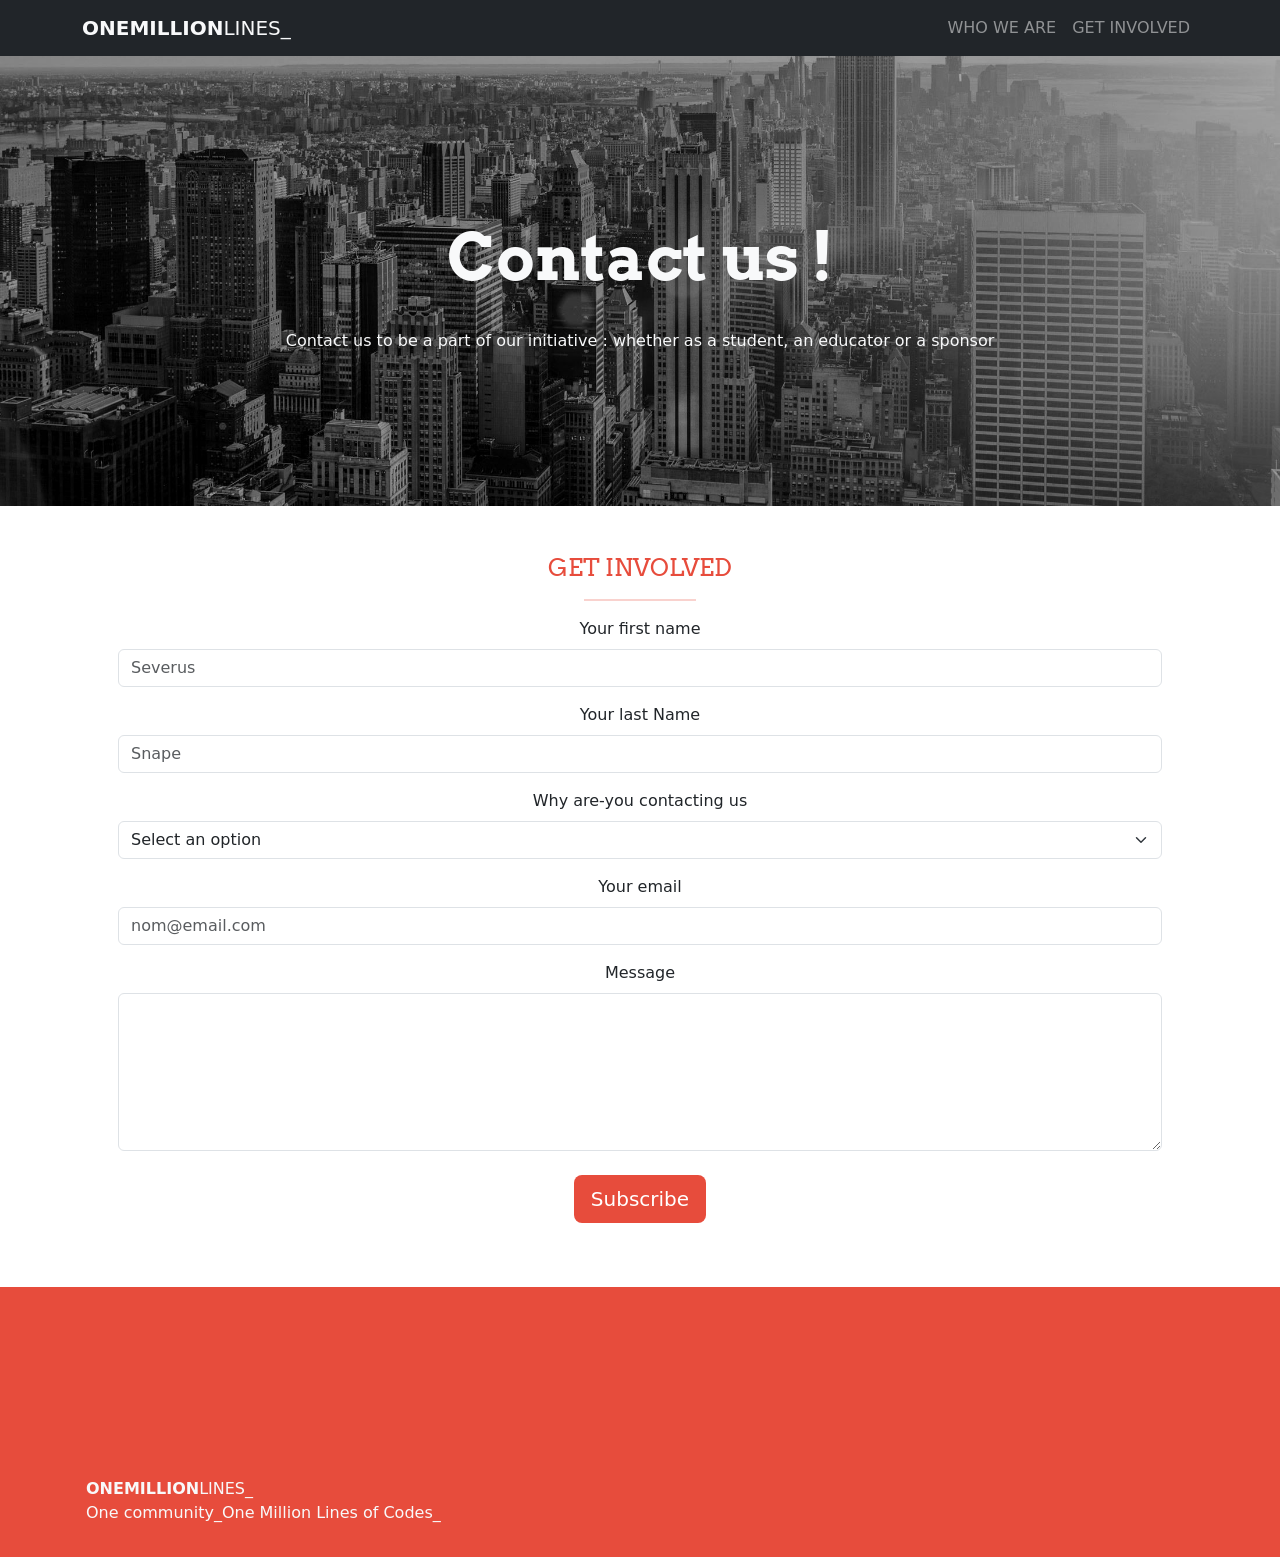
==== get_involved.html @ 77420336 "HTML CSS done et début Js" ====
<!DOCTYPE html>
<html lang="fr">
  <head>
    <meta charset="UTF-8" />
    <meta name="viewport" content="width=device-width, initial-scale=1.0" />
    <title>Get involved</title>
    <!-- Custom CSS link -->
    <link rel="stylesheet" href="assets/style/style.css" />
    <!-- Bootstrap link -->
    <link
      href="https://cdn.jsdelivr.net/npm/bootstrap@5.3.3/dist/css/bootstrap.min.css"
      rel="stylesheet"
      integrity="sha384-QWTKZyjpPEjISv5WaRU9OFeRpok6YctnYmDr5pNlyT2bRjXh0JMhjY6hW+ALEwIH"
      crossorigin="anonymous"
    />
    <!-- Bootstrap icons link -->
    <link
      rel="stylesheet"
      href="https://cdn.jsdelivr.net/npm/bootstrap-icons@1.11.3/font/bootstrap-icons.min.css"
    />
  </head>
  <body>
    <header>
      <nav class="navbar navbar-expand-lg bg-dark">
        <div class="container">
          <a class="navbar-brand text-light nav-link" href="./index.html"
            ><strong>ONEMILLION</strong>LINES_</a
          >
          <button
            class="navbar-toggler text-light"
            type="button"
            data-bs-toggle="collapse"
            data-bs-target="#navbarNav"
            aria-controls="navbarNav"
            aria-expanded="false"
            aria-label="Toggle navigation"
          >
            <span class="navbar-toggler-icon"></span>
          </button>

          <div
            class="collapse navbar-collapse d-flex justify-content-end"
            id="navbarNav"
          >
            <ul class="navbar-nav">
              <li class="nav-item">
                <a
                  class="nav-link active text-white-50 active"
                  aria-current="page"
                  href="./who_we_are.html"
                  >WHO WE ARE</a
                >
              </li>
              <li class="nav-item">
                <a class="nav-link text-white-50" href="./get_involved.html">GET INVOLVED</a>
              </li>
            </ul>
          </div>
        </div>
      </nav>
        <!--Landing section -->
        <section
        class="landing-h d-flex justify-content-center align-items-center flex-column"
        >
        <div class="container col-12 p-3 d-flex justify-content-center
        align-items-center flex-column align-content-center">
        <h1 class="text-light text-center lh-lg arvo-bold">
            Contact us ! 
        </h1>
        <p class="text-light text-center">Contact us to be a part of our initiative : whether as a student, an educator or a sponsor </p>
        </section>
    </header>
    <main>
 <section class="container text-center p-5">
    <h2 class="arvo-regular mx-auto">Get involved</h2>
    <hr class="mx-auto">
    <form action="" class="form">
        <fieldset>
            <div class="mb-3">
                <label for="prenom" class="form-label">Your first name</label>
                <input class="form-control" type="text" placeholder="Severus" aria-label="default input example" id="prenom" required>
            </div>
            <div class="mb-3">
                <label for="" class="form-label">Your last Name</label>
                <input class="form-control" type="text" placeholder="Snape" aria-label="default input example" id="name" required>
            </div>
            <div class="mb-3">
                <label for="" class="form-label">Why are-you contacting us</label>
                <select class="form-select" aria-label="Default select example">
                    <option selected>Select an option</option>
                    <option value="1">One</option>
                    <option value="2">Two</option>
                    <option value="3">Three</option>
                  </select>
            </div>
            
              <div class="mb-3">
                <label for="" class="form-label">Your email</label>
                <input type="email" name="email" id="email" class="form-control" placeholder="nom@email.com">
              </div>
              <div class="mb-3">
                <label for="message" class="form-label">Message</label>
                <textarea class="form-control" id="message" rows="6"></textarea>
              </div>
            <button class="btn btn-orange btn-lg mt-2 m-3">Subscribe</button>
        </fieldset>
    </form>
 </section>
    </main>
    <footer class="bgfooter d-flex align-items-end">
      <div class="p-3 container align-self-end">
        <a class="navbar-brand text-light" href="./index.html"
            ><strong>ONEMILLION</strong>LINES_</a
          >
          <p class="text-light">One community_One Million Lines of Codes_ </p>
      </div>
  </footer>

    <!-- Bootstrap JS link -->
    <script
      src="https://cdn.jsdelivr.net/npm/bootstrap@5.3.3/dist/js/bootstrap.bundle.min.js"
      integrity="sha384-YvpcrYf0tY3lHB60NNkmXc5s9fDVZLESaAA55NDzOxhy9GkcIdslK1eN7N6jIeHz"
      crossorigin="anonymous"
    ></script>
    <!-- Bootstrap popper links -->
    <script
      src="https://cdn.jsdelivr.net/npm/@popperjs/core@2.11.8/dist/umd/popper.min.js"
      integrity="sha384-I7E8VVD/ismYTF4hNIPjVp/Zjvgyol6VFvRkX/vR+Vc4jQkC+hVqc2pM8ODewa9r"
      crossorigin="anonymous"
    ></script>
    <script
      src="https://cdn.jsdelivr.net/npm/bootstrap@5.3.3/dist/js/bootstrap.min.js"
      integrity="sha384-0pUGZvbkm6XF6gxjEnlmuGrJXVbNuzT9qBBavbLwCsOGabYfZo0T0to5eqruptLy"
      crossorigin="anonymous"
    ></script>
    <!-- Custom JS link -->
    <script src="./assets/js/scripts.js"></script>
  </body>
</html>
---- assets/style/style.css ----
@import url("https://fonts.googleapis.com/css2?family=Arvo:ital,wght@0,400;0,700;1,400;1,700&family=Tsukimi+Rounded&display=swap");

* {
  box-sizing: border-box;
  /* overflow: hidden; */
  margin: 0;
  padding: 0;
}

:root {
  --orange: #e74c3c;
}

.btn-orange {
  background-color: var(--orange) !important;
  color: white !important;
  &:hover {
    background-color: #b83e30 !important;
  }
}

/* Arvo font */
.arvo-bold {
  font-family: "Arvo", serif;
  font-weight: 700;
  font-style: normal;
}
.arvo-regular {
  font-family: "Arvo", serif;
  font-weight: 400;
  font-style: normal;
}

body {
  hr {
    border-top: 2px solid #e74c3c;
    width: 7rem;
  }
}
/* ------------- index ------------- */

header {
  .landing {
    min-height: 100vh;
    background-image: url("../img/hero-image.jpg");
    background-size: cover;
    background-position: center;
    background-repeat: no-repeat;
  }

  .nav-link:hover {
    color: var(--orange) !important;
  }

  h1 {
    font-size: 4rem !important;
  }
}

main {
  h2 {
    font-size: 1.5rem;
    color: var(--orange);
    text-transform: uppercase;
  }
  span {
    color: var(--orange);
  }

  .card {
    width: 18rem;
  }
  .icone {
    background-color: rgb(71, 71, 71);
    border-radius: 100%;
    width: 85px;
    height: 85px;
  }
  i {
    font-size: 2rem;
    color: white;
  }
}

.bgfooter {
  background-color: var(--orange);
  min-height: 30vh;
}

/* -----------who we are -------------- */
header {
  .landing-h {
    min-height: 50vh;
    background-image: url("../img/hero-image.jpg");
    background-size: cover;
    background-position: center;
    background-repeat: no-repeat;
  }
}

main {
  h5 {
    color: var(--orange);
    font-weight: bold;
  }

  #team-person {
    height: 20rem;
    width: 15rem;
  }
  /* Les image-teams */
  .image-team-1 {
    background-image: url("../img/team4.jpg");
    background-size: cover;
    background-position: center;
    background-repeat: no-repeat;
    min-height: 20rem;
    width: 15rem;
  }

  #section-sponsors a {
    color: var(--orange);
    text-decoration: underline;
  }
}
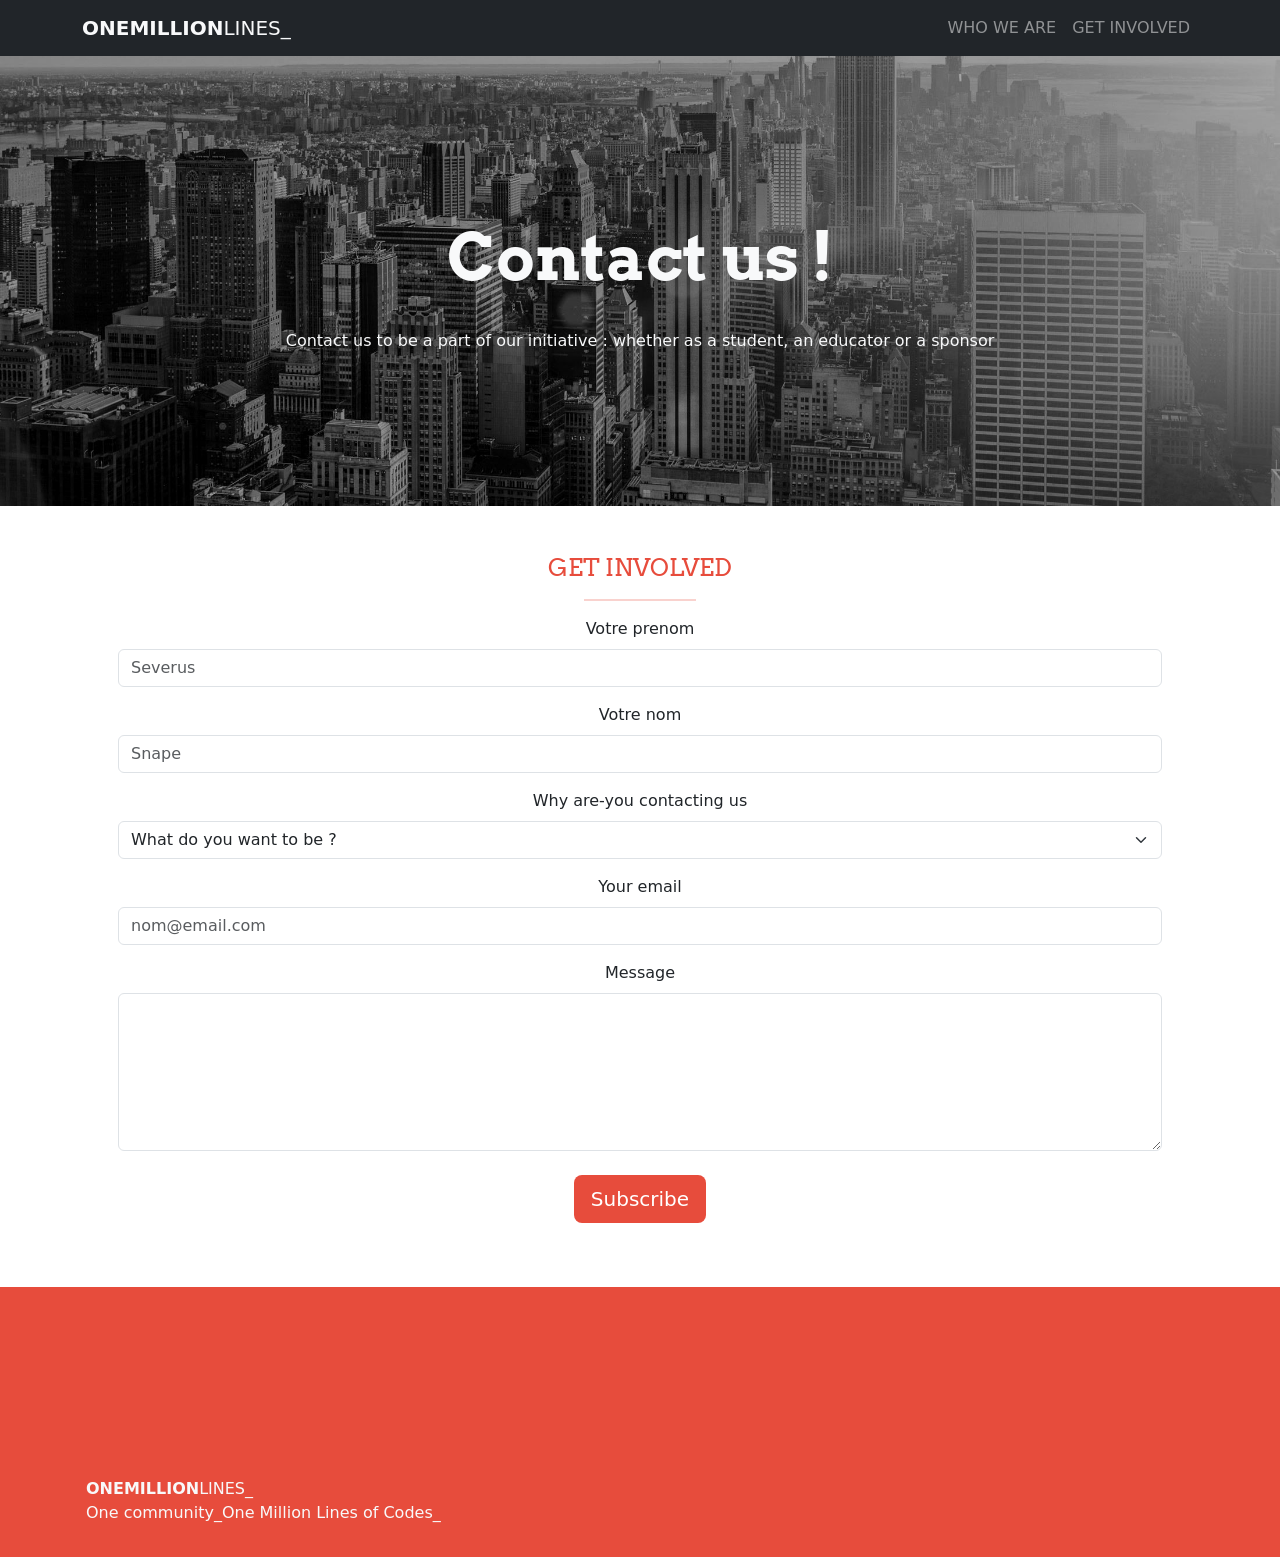
==== commit f5e305e8: "js validation du formulaire part 1" ====
--- a/get_involved.html
+++ b/get_involved.html
@@ -76,33 +76,34 @@
     <hr class="mx-auto">
     <form action="" class="form">
         <fieldset>
-            <div class="mb-3">
-                <label for="prenom" class="form-label">Your first name</label>
+            <div class="mb-3 position-relative divPrenom">
+                <label for="prenom" class="form-label">Votre prenom</label>
                 <input class="form-control" type="text" placeholder="Severus" aria-label="default input example" id="prenom" required>
             </div>
-            <div class="mb-3">
-                <label for="" class="form-label">Your last Name</label>
+            <div class="mb-3 position-relative divName">
+                <label for="" class="form-label">Votre nom</label>
                 <input class="form-control" type="text" placeholder="Snape" aria-label="default input example" id="name" required>
             </div>
-            <div class="mb-3">
+            <div class="mb-3 position-relative divSelect">
                 <label for="" class="form-label">Why are-you contacting us</label>
                 <select class="form-select" aria-label="Default select example">
-                    <option selected>Select an option</option>
-                    <option value="1">One</option>
-                    <option value="2">Two</option>
-                    <option value="3">Three</option>
+                    <option selected>What do you want to be ?</option>
+                    <option value="1">I want to be an educator</option>
+                    <option value="2">I want to be a teacher</option>
+                    <option value="3">I'm a sponsor</option>
+                    <option value="3">Other</option>
                   </select>
             </div>
             
-              <div class="mb-3">
+              <div class="mb-3 position-relative divEmail">
                 <label for="" class="form-label">Your email</label>
-                <input type="email" name="email" id="email" class="form-control" placeholder="nom@email.com">
+                <input type="text" name="email" id="email" class="form-control" placeholder="nom@email.com">
               </div>
-              <div class="mb-3">
+              <div class="mb-3 position-relative divMessage">
                 <label for="message" class="form-label">Message</label>
                 <textarea class="form-control" id="message" rows="6"></textarea>
               </div>
-            <button class="btn btn-orange btn-lg mt-2 m-3">Subscribe</button>
+            <button type="submit" class="btn btn-orange btn-lg mt-2 m-3">Subscribe</button>
         </fieldset>
     </form>
  </section>
--- a/assets/style/style.css
+++ b/assets/style/style.css
@@ -104,12 +104,38 @@
     font-weight: bold;
   }
 
-  #team-person {
+  .team-person {
     height: 20rem;
     width: 15rem;
   }
   /* Les image-teams */
   .image-team-1 {
+    background-image: url("../img/team1.jpg");
+    background-size: cover;
+    background-position: center;
+    background-repeat: no-repeat;
+    min-height: 20rem;
+    width: 15rem;
+  }
+  .image-team-2 {
+    background-image: url("../img/team2.jpg");
+    background-size: cover;
+    background-position: center;
+    background-repeat: no-repeat;
+    min-height: 20rem;
+    width: 15rem;
+  }
+
+  .image-team-3 {
+    background-image: url("../img/team3.jpg");
+    background-size: cover;
+    background-position: center;
+    background-repeat: no-repeat;
+    min-height: 20rem;
+    width: 15rem;
+  }
+
+  .image-team-4 {
     background-image: url("../img/team4.jpg");
     background-size: cover;
     background-position: center;
@@ -123,3 +149,19 @@
     text-decoration: underline;
   }
 }
+
+/* classe formulaire */
+.error {
+  background-color: rgb(253, 206, 206);
+  color: rgb(112, 4, 4);
+  /* border: 1px solid red; */
+  border-radius: 3rem;
+  padding: 0.5rem;
+  margin: 0.5rem;
+}
+
+.bi {
+  right: 2%;
+  top: 57%;
+  font-size: 1.3em;
+}
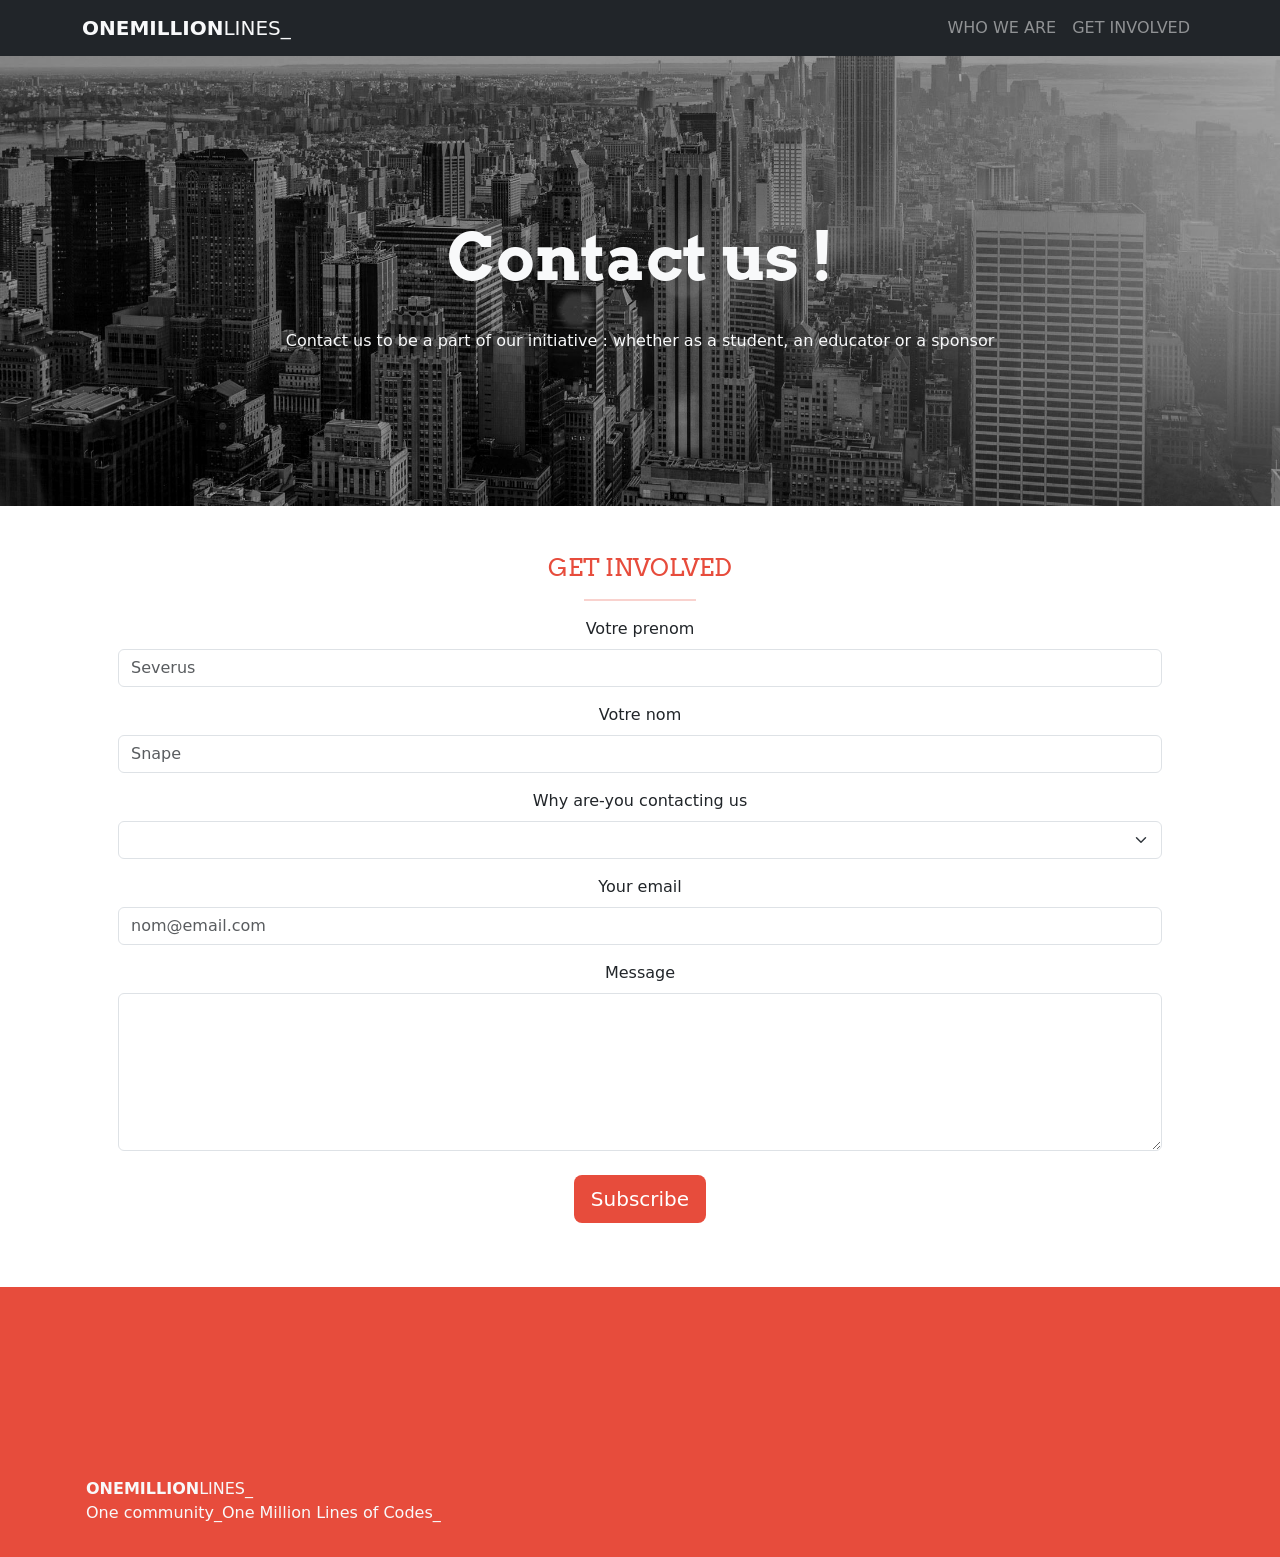
==== commit 4359d0e4: "validation du formulaire en Js is done" ====
--- a/get_involved.html
+++ b/get_involved.html
@@ -86,8 +86,8 @@
             </div>
             <div class="mb-3 position-relative divSelect">
                 <label for="" class="form-label">Why are-you contacting us</label>
-                <select class="form-select" aria-label="Default select example">
-                    <option selected>What do you want to be ?</option>
+                <select class="form-select" aria-label="Default select example" id="select">
+                    <option></option>
                     <option value="1">I want to be an educator</option>
                     <option value="2">I want to be a teacher</option>
                     <option value="3">I'm a sponsor</option>
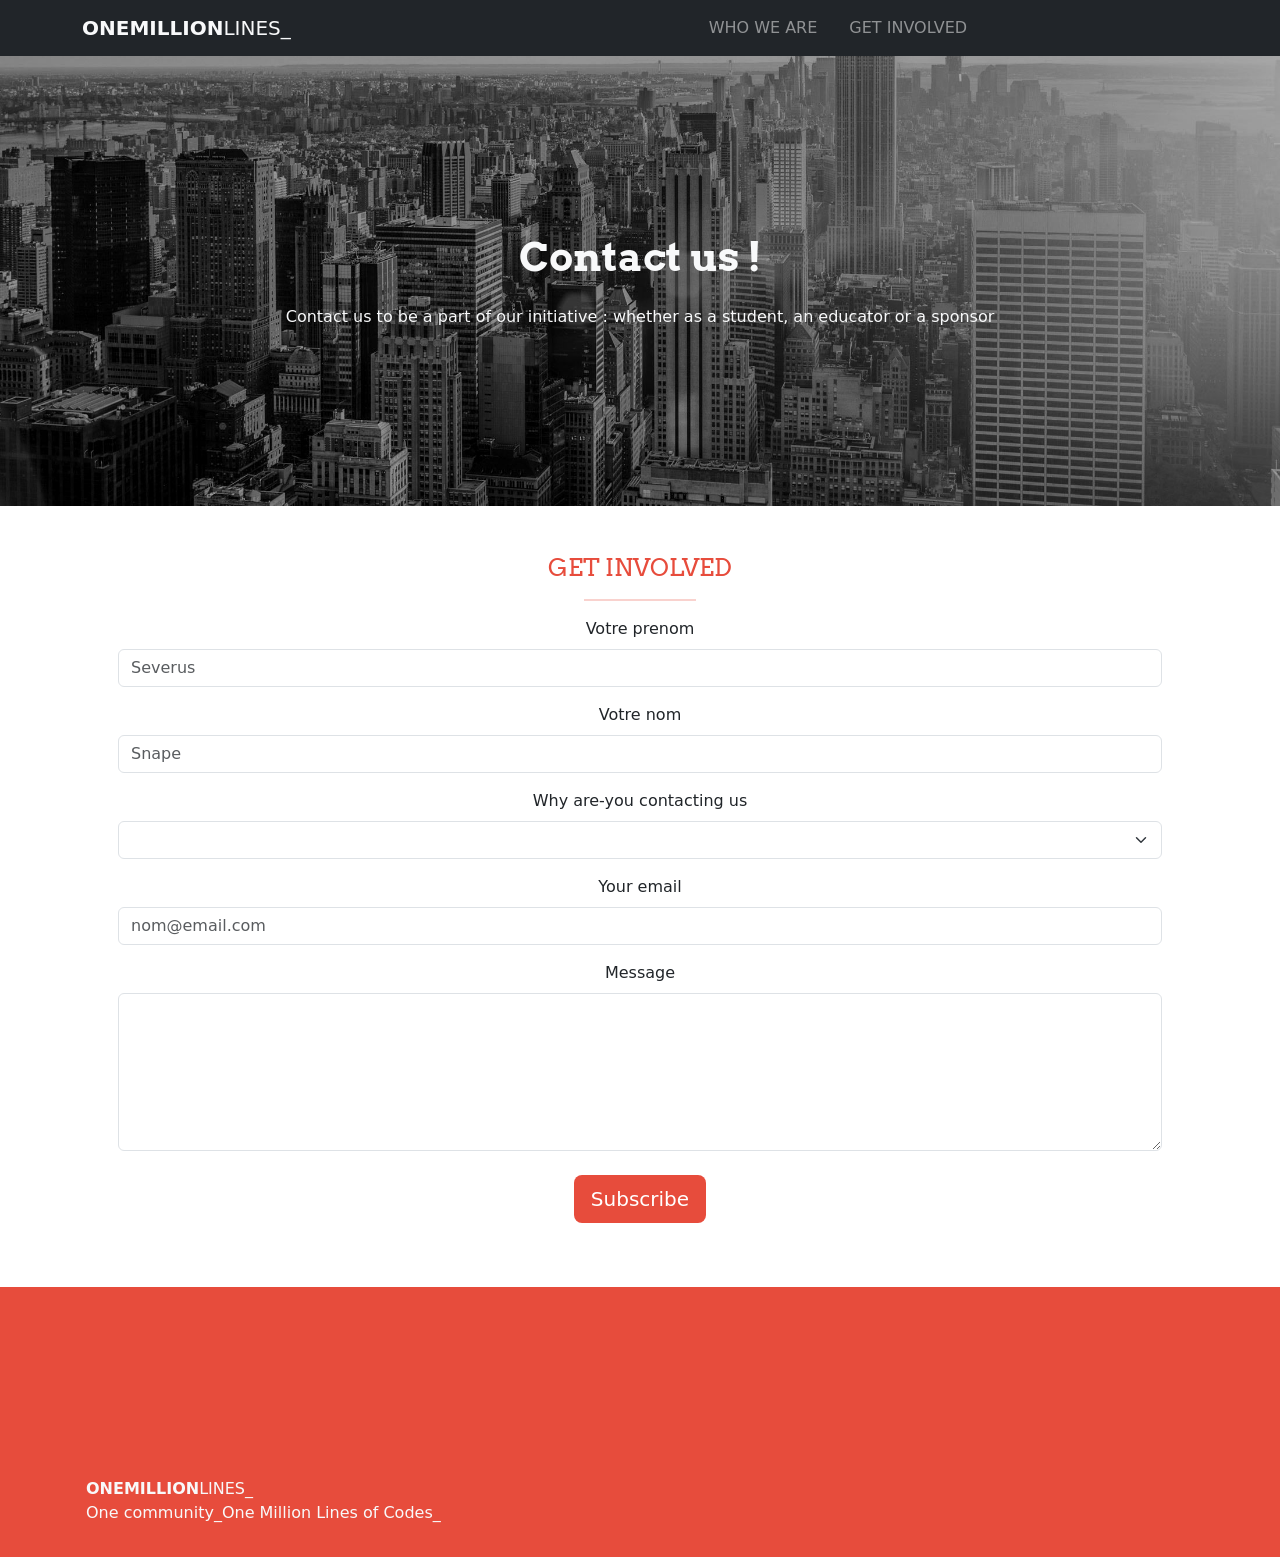
==== commit 38570f30: "Depot" ====
--- a/get_involved.html
+++ b/get_involved.html
@@ -3,6 +3,9 @@
   <head>
     <meta charset="UTF-8" />
     <meta name="viewport" content="width=device-width, initial-scale=1.0" />
+    <meta name="author" content="Islem FOURATI">
+    <meta name="description" content="evaluation Front : HTML - CSS - JS et Bootstrap">
+  <meta name="keywords" content="HTML, CSS, JavaScript, Bootstrap">
     <title>Get involved</title>
     <!-- Custom CSS link -->
     <link rel="stylesheet" href="assets/style/style.css" />
@@ -27,7 +30,7 @@
             ><strong>ONEMILLION</strong>LINES_</a
           >
           <button
-            class="navbar-toggler text-light"
+            class="navbar-toggler text-light bg-dark-subtle"
             type="button"
             data-bs-toggle="collapse"
             data-bs-target="#navbarNav"
@@ -39,11 +42,11 @@
           </button>
 
           <div
-            class="collapse navbar-collapse d-flex justify-content-end"
+            class="collapse navbar-collapse"
             id="navbarNav"
           >
-            <ul class="navbar-nav">
-              <li class="nav-item">
+            <ul class="navbar-nav justify-content-end w-75">
+              <li class="nav-item px-3">
                 <a
                   class="nav-link active text-white-50 active"
                   aria-current="page"
@@ -85,7 +88,7 @@
                 <input class="form-control" type="text" placeholder="Snape" aria-label="default input example" id="name" required>
             </div>
             <div class="mb-3 position-relative divSelect">
-                <label for="" class="form-label">Why are-you contacting us</label>
+                <label for="" class="form-label" value="">Why are-you contacting us</label>
                 <select class="form-select" aria-label="Default select example" id="select">
                     <option></option>
                     <option value="1">I want to be an educator</option>
--- a/assets/style/style.css
+++ b/assets/style/style.css
@@ -50,10 +50,6 @@
 
   .nav-link:hover {
     color: var(--orange) !important;
-  }
-
-  h1 {
-    font-size: 4rem !important;
   }
 }
 
@@ -165,3 +161,6 @@
   top: 57%;
   font-size: 1.3em;
 }
+
+/* @media screen and (max-width: 992.98px) {
+} */
